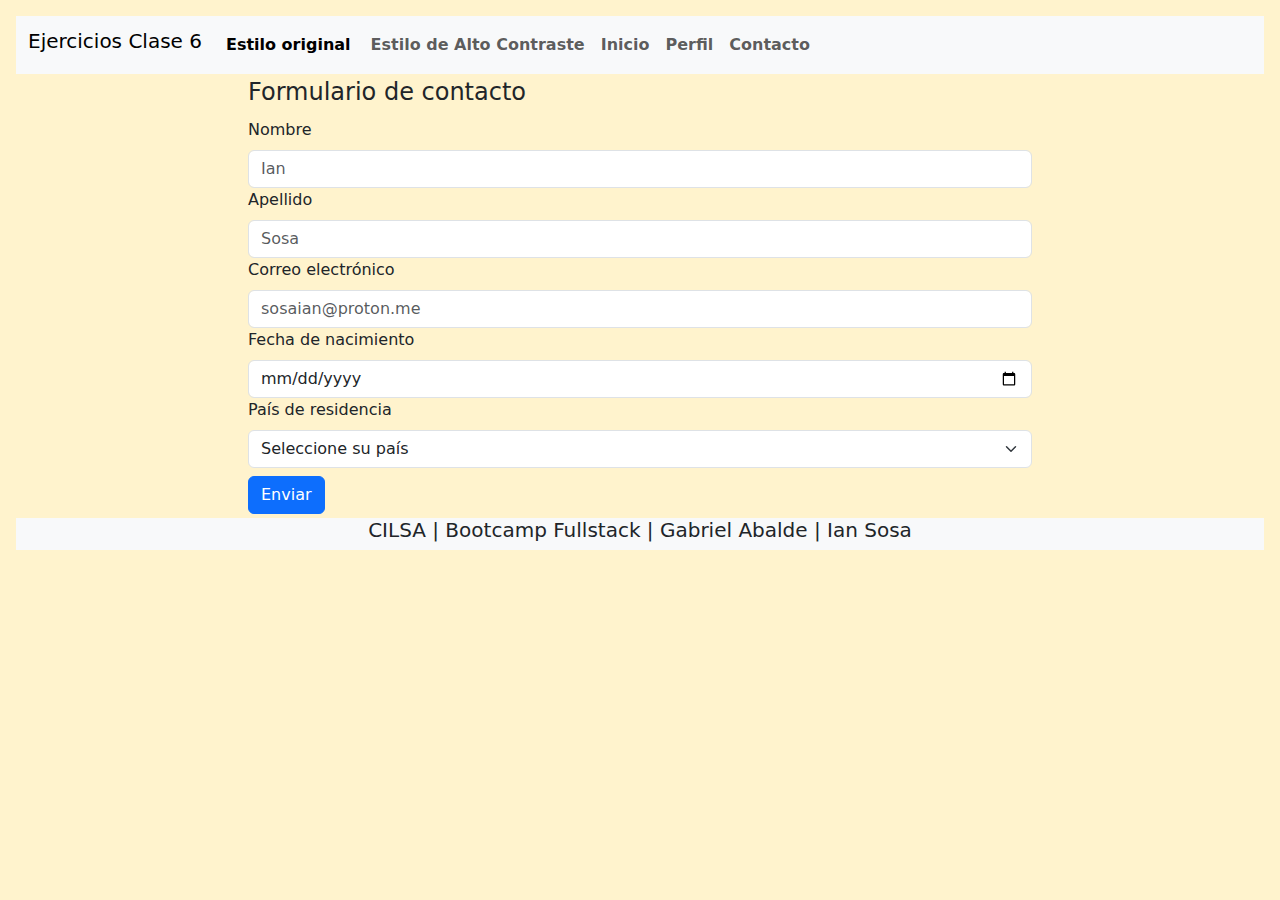
==== pages/contacto.html @ 03b6708e "Add navbar links to inicio, perfil and contacto" ====
<!DOCTYPE html>
<html lang="en">
<head>
    <meta charset="UTF-8">
    <meta name="viewport" content="width=device-width, initial-scale=1.0">
    <title>Ejercicios Clase 6</title>
    <link href="../css/bootstrap.min.css" rel="stylesheet">
    <link rel="stylesheet" href="../css/styles.css">
</head>
<body class="p-3 m-0 border-0 bd-example m-0 border-0 bg-warning-subtle">
    <nav class="navbar navbar-expand-lg bg-body-tertiary">
        <div class="container-fluid">
            <h1 class="navbar-brand">Ejercicios Clase 6</h1>
            <button class="navbar-toggler" type="button" data-bs-toggle="collapse" data-bs-target="#navbarSupportedContent" aria-controls="navbarSupportedContent" aria-expanded="false" aria-label="Toggle navigation">
            <span class="navbar-toggler-icon"></span>
            </button>
            <div class="collapse navbar-collapse" id="navbarSupportedContent">
                <ul class="navbar-nav me-auto mb-2 mb-lg-0 d-flex">
                    <li class="nav-item me-1">
                        <button id="styleDefault" class="nav-link fw-bold active" aria-current="page">Estilo original</button>
                    </li>
                    <li class="nav-item">
                        <button id="styleHighContrast" class="nav-link fw-bold">Estilo de Alto Contraste</button>
                    </li>
                    <li class="nav-item">
                        <a class="nav-link fw-bold" href="../index.html">Inicio</a>
                    </li>
                    <li class="nav-item">
                        <a class="nav-link fw-bold" href="./perfil.html">Perfil</a>
                    </li>
                    <li class="nav-item">
                        <a class="nav-link fw-bold">Contacto</a>
                    </li>
                </ul>
            </div>
        </div>
    </nav>
    <main class="container-fluid mb-1 col-12 col-md-10 col-xl-8">
        <form id="form">
            <fieldset class="container-fluid">
                <legend id="formLegend">Formulario de contacto</legend>
    
                <div>
                    <label for="formName" class="form-label">Nombre</label>
                    <input id="formName" type="text" class="form-control" placeholder="Ian" required>
                </div>
                <div>
                    <label for="formSurname" class="form-label">Apellido</label>
                    <input id="formSurname" type="text" class="form-control" placeholder="Sosa" required>
                </div>
                <div>
                    <label for="formEmail" class="form-label">Correo electrónico</label>
                    <input id="formEmail" type="email" class="form-control" placeholder="sosaian@proton.me" required>
                </div>
                <div>
                    <label for="formDateOfBirth" class="form-label">Fecha de nacimiento</label>
                    <input id="formDateOfBirth" type="date" class="form-control" required>
                </div>
                <div class="mb-2">
                    <label for="formCountryOfResidence" class="form-label">País de residencia</label>
                    <select id="formCountryOfResidence" class="form-select" required>
                        <option value="" disabled selected>Seleccione su país</option>
                        <option value="Argentina">Argentina</option>
                        <option value="Brasil">Brasil</option>
                        <option value="Chile">Chile</option>
                        <option value="Colombia">Colombia</option>
                        <option value="España">España</option>
                        <option value="México">México</option>
                        <option value="Perú">Perú</option>
                        <option value="Uruguay">Uruguay</option>
                    </select>
                </div>
                <button id="formSubmit" type="submit" class="btn btn-primary">Enviar</button>
            </fieldset>
        </form>
    </main>
    <footer class="bd-footer py-0 mt-0 d-flex justify-content-center bg-body-tertiary">
        <h2 class="fs-5">CILSA | Bootcamp Fullstack | Gabriel Abalde | Ian Sosa</h2>
    </footer>
    <script src="../js/bootstrap.bundle.min.js"></script>
    <script src="../js/script.js"></script>
</body>
</html>
---- css/styles.css ----
html {
    scroll-behavior: smooth;
}
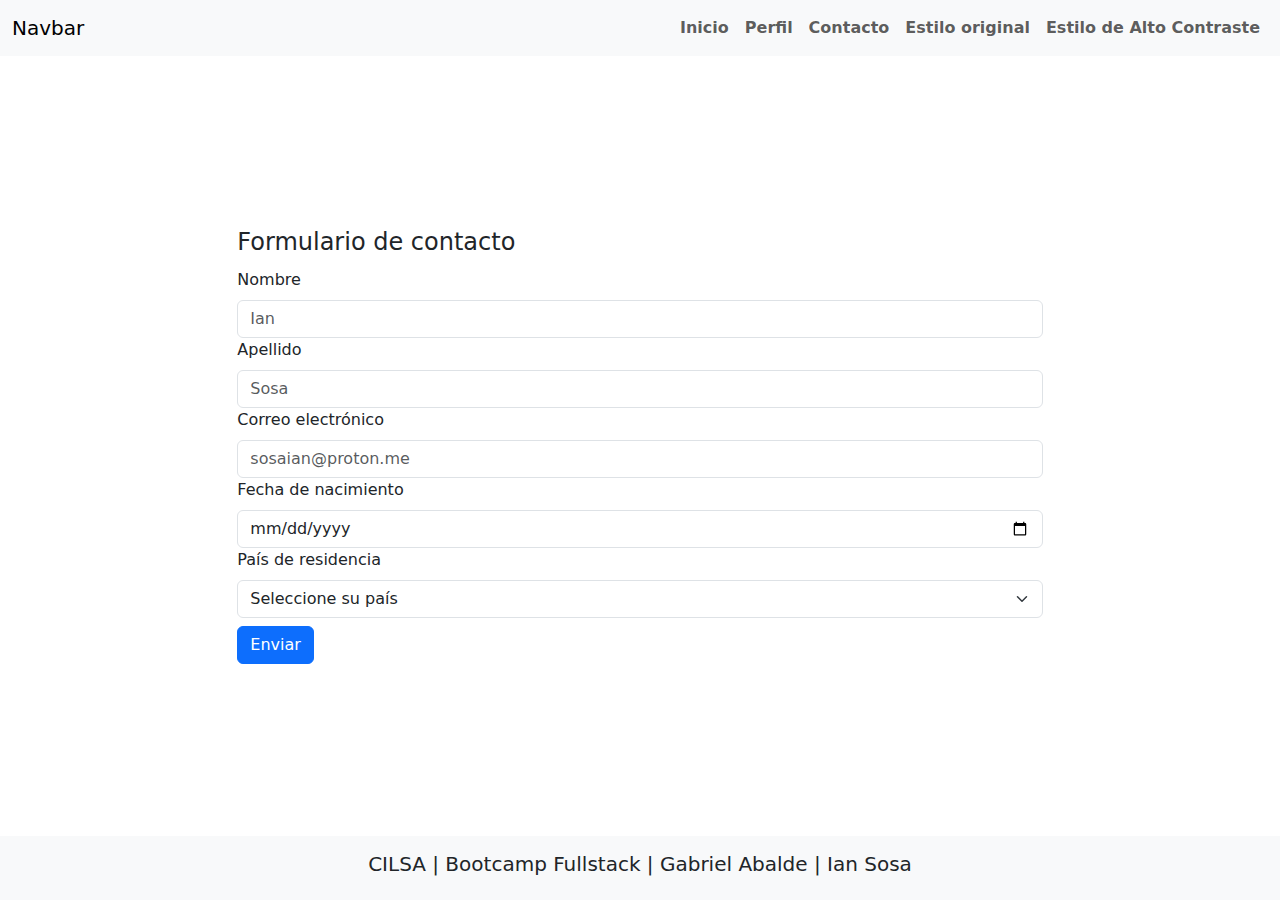
==== commit 4cfad1b4: "Reinventing perfil and contacto pages, dark and light mode set" ====
--- a/pages/contacto.html
+++ b/pages/contacto.html
@@ -7,21 +7,16 @@
     <link href="../css/bootstrap.min.css" rel="stylesheet">
     <link rel="stylesheet" href="../css/styles.css">
 </head>
-<body class="p-3 m-0 border-0 bd-example m-0 border-0 bg-warning-subtle">
-    <nav class="navbar navbar-expand-lg bg-body-tertiary">
-        <div class="container-fluid">
-            <h1 class="navbar-brand">Ejercicios Clase 6</h1>
-            <button class="navbar-toggler" type="button" data-bs-toggle="collapse" data-bs-target="#navbarSupportedContent" aria-controls="navbarSupportedContent" aria-expanded="false" aria-label="Toggle navigation">
-            <span class="navbar-toggler-icon"></span>
-            </button>
-            <div class="collapse navbar-collapse" id="navbarSupportedContent">
-                <ul class="navbar-nav me-auto mb-2 mb-lg-0 d-flex">
-                    <li class="nav-item me-1">
-                        <button id="styleDefault" class="nav-link fw-bold active" aria-current="page">Estilo original</button>
-                    </li>
-                    <li class="nav-item">
-                        <button id="styleHighContrast" class="nav-link fw-bold">Estilo de Alto Contraste</button>
-                    </li>
+<body class="h-100 d-flex flex-column justify-content-between">
+    <header>
+        <nav class="navbar navbar-expand-lg bg-body-tertiary">
+            <div class="container-fluid d-flex justify-content-between align-items-center">
+              <a class="navbar-brand" href="#">Navbar</a>
+              <button class="navbar-toggler" type="button" data-bs-toggle="collapse" data-bs-target="#navbarTogglerDemo02" aria-controls="navbarTogglerDemo02" aria-expanded="false" aria-label="Toggle navigation">
+                <h3 class="navbar-toggler-icon m-0"></h3>
+              </button>
+              <div  id="navbarTogglerDemo02">
+                <ul class="navbar-nav mb-lg-0">
                     <li class="nav-item">
                         <a class="nav-link fw-bold" href="../index.html">Inicio</a>
                     </li>
@@ -29,12 +24,19 @@
                         <a class="nav-link fw-bold" href="./perfil.html">Perfil</a>
                     </li>
                     <li class="nav-item">
-                        <a class="nav-link fw-bold">Contacto</a>
+                        <a class="nav-link fw-bold" href="./contacto.html">Contacto</a>
+                    </li>
+                    <li class="nav-item">
+                        <button id="styleDefault" class="nav-link fw-bold" aria-current="page">Estilo original</button>
+                    </li>
+                    <li class="nav-item">
+                        <button id="styleHighContrast" class="nav-link fw-bold">Estilo de Alto Contraste</button>
                     </li>
                 </ul>
+              </div>
             </div>
-        </div>
-    </nav>
+        </nav>
+    </header>
     <main class="container-fluid mb-1 col-12 col-md-10 col-xl-8">
         <form id="form">
             <fieldset class="container-fluid">
@@ -74,10 +76,11 @@
             </fieldset>
         </form>
     </main>
-    <footer class="bd-footer py-0 mt-0 d-flex justify-content-center bg-body-tertiary">
-        <h2 class="fs-5">CILSA | Bootcamp Fullstack | Gabriel Abalde | Ian Sosa</h2>
+    <footer class="p-3 bg-body-tertiary">
+        <h2 class="fs-5 text-center">CILSA | Bootcamp Fullstack | Gabriel Abalde | Ian Sosa</h2>
     </footer>
+    <script defer src="../js/script.js"></script>        
+    <script src="https://cdnjs.cloudflare.com/ajax/libs/jquery/3.7.1/jquery.min.js" integrity="sha512-v2CJ7UaYy4JwqLDIrZUI/4hqeoQieOmAZNXBeQyjo21dadnwR+8ZaIJVT8EE2iyI61OV8e6M8PP2/4hpQINQ/g==" crossorigin="anonymous" referrerpolicy="no-referrer"></script>
     <script src="../js/bootstrap.bundle.min.js"></script>
-    <script src="../js/script.js"></script>
 </body>
 </html>--- a/css/styles.css
+++ b/css/styles.css
@@ -1,3 +1,52 @@
-html {
+html{
+    width: 100vw;
+    height: 100vh;
     scroll-behavior: smooth;
-}+}
+
+.card{
+    max-width: 900px;
+}
+
+.card .card-img{
+    min-height: 150px;
+    object-fit: cover;
+}
+
+.carousel-inner img {
+    width: 100%;
+    min-height: 400px; /* Altura fija del carrusel */
+    object-fit: cover; /* Ajusta la imagen para cubrir el contenedor sin distorsionarla */
+}
+
+.carousel {
+    width: 98%; /* Ancho fijo del carrusel */
+}
+
+
+
+
+@media (min-width: 576px) and (max-width: 767.98px) { /* Pequeño (SM) - De 576px a 767px */
+    .carousel-inner img {
+        height: 380px; /* Altura para dispositivos pequeños */
+    }
+}
+
+@media (min-width: 768px) and (max-width: 991.98px) { /* Medio (MD) - De 768px a 991px */
+    .carousel-inner img {
+        height: 400px; /* Altura para dispositivos medianos */
+    }
+}
+
+@media (min-width: 992px) and (max-width: 1199.98px) { /* Grande (LG) - De 992px a 1199px */
+    .carousel-inner img {
+        height: 425px; /* Altura por defecto para dispositivos grandes */
+    }
+}
+
+@media (min-width: 1200px) { /* Extra grande (XL) - 1200px o más */
+    .carousel-inner img {
+        height: 450px; /* Altura más grande para dispositivos extra grandes */
+    }
+}
+
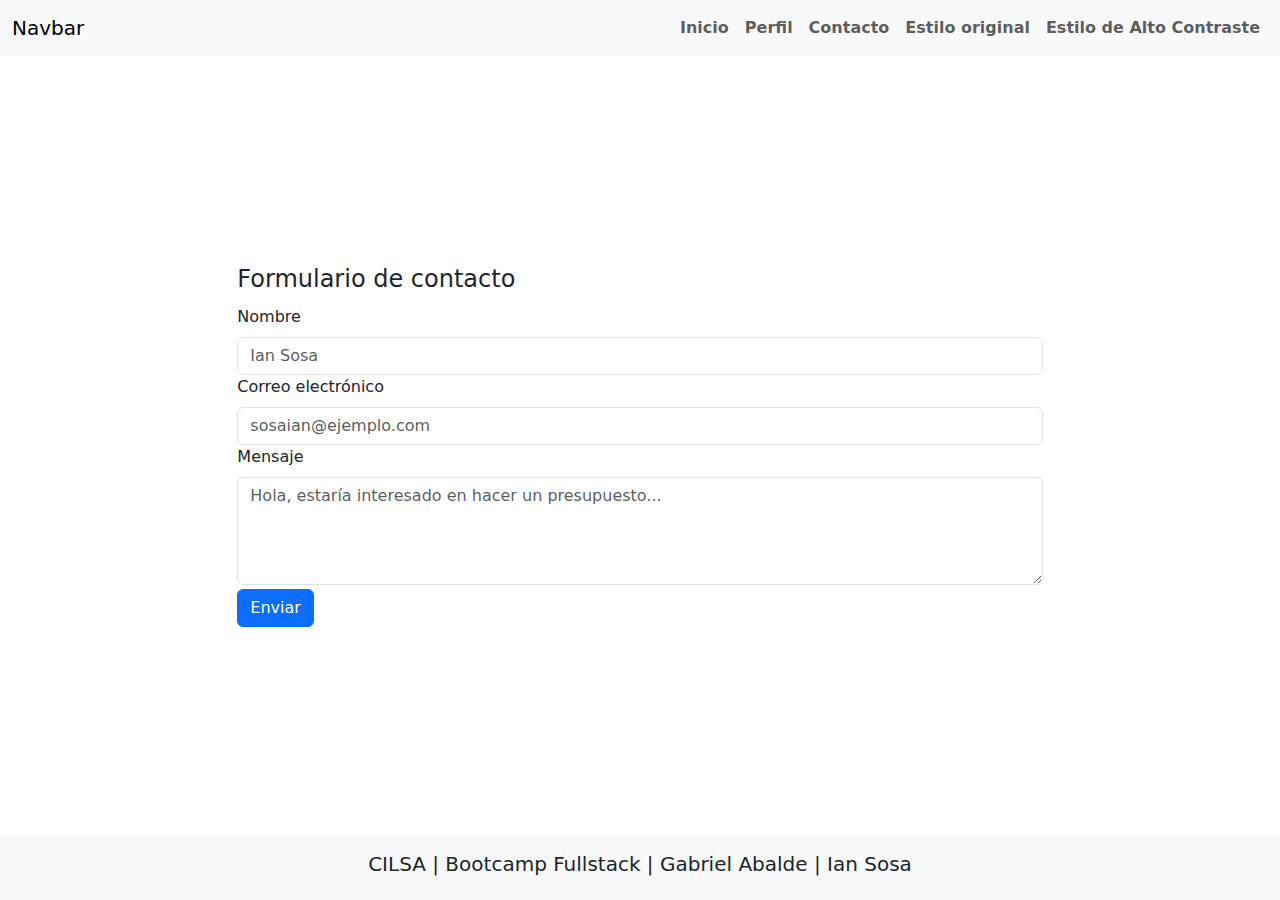
==== commit 2410878f: "Change contacto form according to project requirements" ====
--- a/pages/contacto.html
+++ b/pages/contacto.html
@@ -44,17 +44,17 @@
     
                 <div>
                     <label for="formName" class="form-label">Nombre</label>
-                    <input id="formName" type="text" class="form-control" placeholder="Ian" required>
+                    <input id="formName" type="text" class="form-control" placeholder="Ian Sosa" required>
                 </div>
-                <div>
+                <!-- <div>
                     <label for="formSurname" class="form-label">Apellido</label>
                     <input id="formSurname" type="text" class="form-control" placeholder="Sosa" required>
-                </div>
+                </div> -->
                 <div>
                     <label for="formEmail" class="form-label">Correo electrónico</label>
-                    <input id="formEmail" type="email" class="form-control" placeholder="sosaian@proton.me" required>
+                    <input id="formEmail" type="email" class="form-control" placeholder="sosaian@ejemplo.com" required>
                 </div>
-                <div>
+                <!-- <div>
                     <label for="formDateOfBirth" class="form-label">Fecha de nacimiento</label>
                     <input id="formDateOfBirth" type="date" class="form-control" required>
                 </div>
@@ -71,6 +71,10 @@
                         <option value="Perú">Perú</option>
                         <option value="Uruguay">Uruguay</option>
                     </select>
+                </div> -->
+                <div>
+                    <label for="formMessage" class="form-label">Mensaje</label>
+                    <textarea id="formMessage" class="form-control mb-1" placeholder="Hola, estaría interesado en hacer un presupuesto..." style="height: 6rlh" required></textarea>
                 </div>
                 <button id="formSubmit" type="submit" class="btn btn-primary">Enviar</button>
             </fieldset>
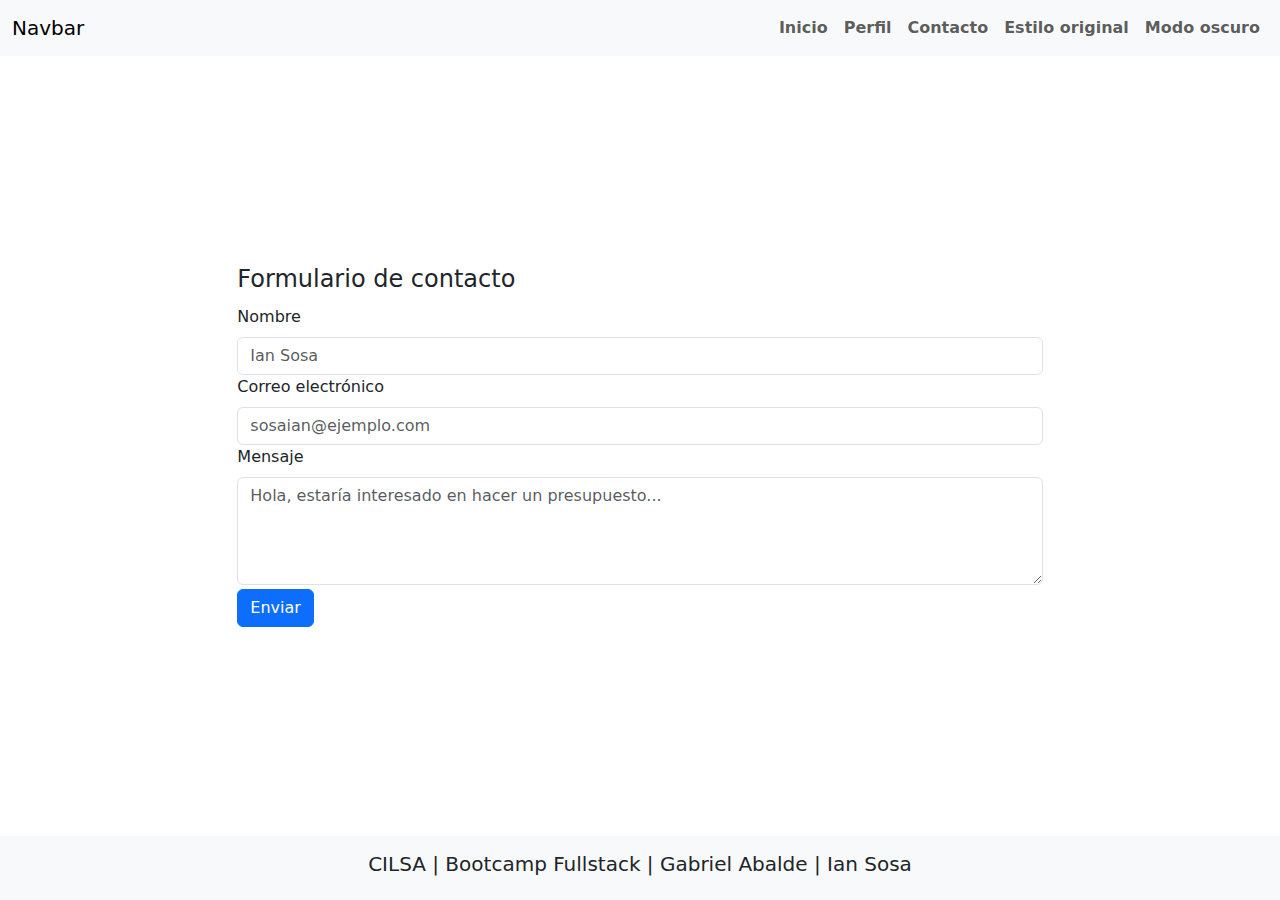
==== commit b0280b27: "Rename High contrast theme for dark mode" ====
--- a/pages/contacto.html
+++ b/pages/contacto.html
@@ -30,7 +30,7 @@
                         <button id="styleDefault" class="nav-link fw-bold" aria-current="page">Estilo original</button>
                     </li>
                     <li class="nav-item">
-                        <button id="styleHighContrast" class="nav-link fw-bold">Estilo de Alto Contraste</button>
+                        <button id="styleDarkMode" class="nav-link fw-bold">Modo oscuro</button>
                     </li>
                 </ul>
               </div>
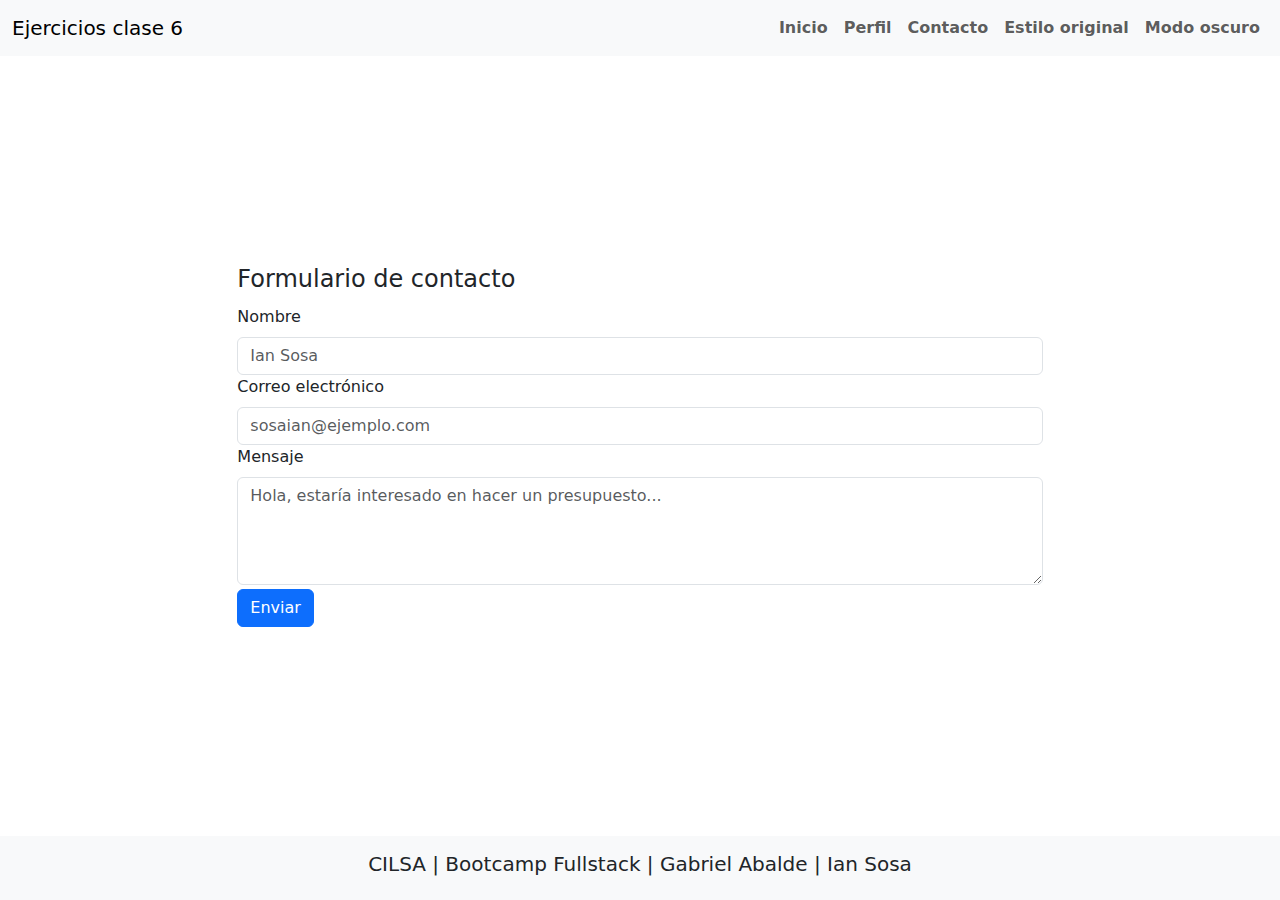
==== commit 9329e18f: "Change navbar titles" ====
--- a/pages/contacto.html
+++ b/pages/contacto.html
@@ -11,7 +11,7 @@
     <header>
         <nav class="navbar navbar-expand-lg bg-body-tertiary">
             <div class="container-fluid d-flex justify-content-between align-items-center">
-              <a class="navbar-brand" href="#">Navbar</a>
+              <a class="navbar-brand" href="#">Ejercicios clase 6</a>
               <button class="navbar-toggler" type="button" data-bs-toggle="collapse" data-bs-target="#navbarTogglerDemo02" aria-controls="navbarTogglerDemo02" aria-expanded="false" aria-label="Toggle navigation">
                 <h3 class="navbar-toggler-icon m-0"></h3>
               </button>
